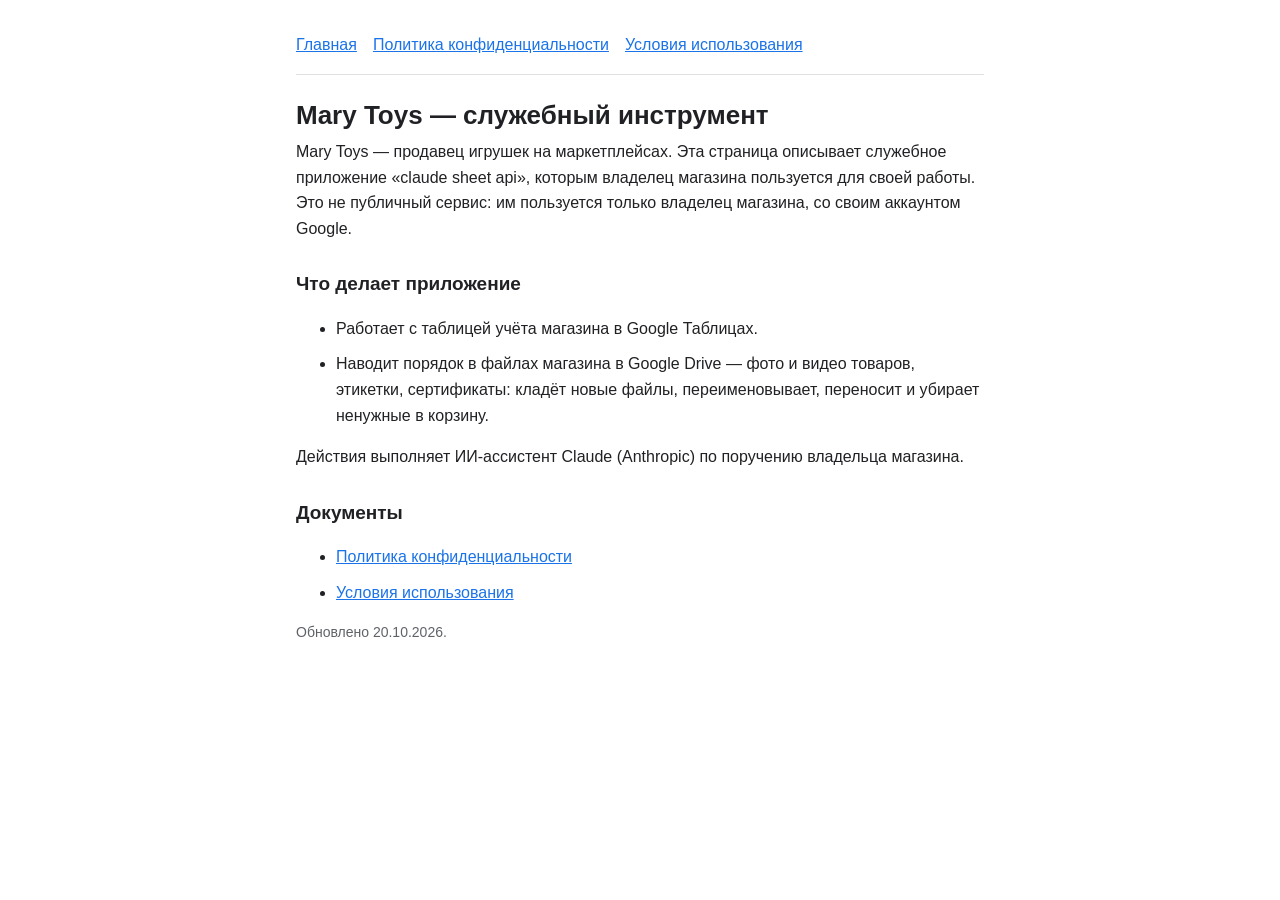
==== index.html @ 689a2454 "Страницы для экрана согласия Google: главная, политика, условия Служебное приложение «claude sheet a" ====
<!doctype html>
<html lang="ru">
<head>
<meta charset="utf-8">
<meta name="viewport" content="width=device-width, initial-scale=1">
<title>Mary Toys — служебный инструмент</title>
<link rel="stylesheet" href="style.css">
</head>
<body>
<main>
<nav><a href="./">Главная</a><a href="privacy.html">Политика конфиденциальности</a><a href="terms.html">Условия использования</a></nav>
<h1>Mary Toys — служебный инструмент</h1>
<p>Mary Toys — продавец игрушек на маркетплейсах. Эта страница описывает служебное приложение
«claude sheet api», которым владелец магазина пользуется для своей работы. Это не публичный сервис:
им пользуется только владелец магазина, со своим аккаунтом Google.</p>
<h2>Что делает приложение</h2>
<ul>
<li>Работает с таблицей учёта магазина в Google Таблицах.</li>
<li>Наводит порядок в файлах магазина в Google Drive — фото и видео товаров, этикетки,
сертификаты: кладёт новые файлы, переименовывает, переносит и убирает ненужные в корзину.</li>
</ul>
<p>Действия выполняет ИИ-ассистент Claude (Anthropic) по поручению владельца магазина.</p>
<h2>Документы</h2>
<ul>
<li><a href="privacy.html">Политика конфиденциальности</a></li>
<li><a href="terms.html">Условия использования</a></li>
</ul>
<p class="muted">Обновлено 20.10.2026.</p>
</main>
</body>
</html>
---- style.css ----
:root { --bg: #ffffff; --fg: #202124; --muted: #5f6368; --line: #e0e0e0; --link: #1a73e8; }
@media (prefers-color-scheme: dark) { :root { --bg: #1f1f1f; --fg: #e8eaed; --muted: #9aa0a6; --line: #3c4043; --link: #8ab4f8; } }
* { box-sizing: border-box; }
body { margin: 0; background: var(--bg); color: var(--fg); font: 16px/1.6 -apple-system, "Segoe UI", Roboto, Arial, sans-serif; }
main { max-width: 720px; margin: 0 auto; padding: 32px 16px 48px; }
h1 { font-size: 26px; line-height: 1.25; margin: 0 0 8px; }
h2 { font-size: 19px; margin: 28px 0 8px; }
p, li { margin: 0 0 10px; }
.muted { color: var(--muted); font-size: 14px; }
nav { display: flex; flex-wrap: wrap; gap: 16px; padding-bottom: 16px; margin-bottom: 24px; border-bottom: 1px solid var(--line); }
a { color: var(--link); }
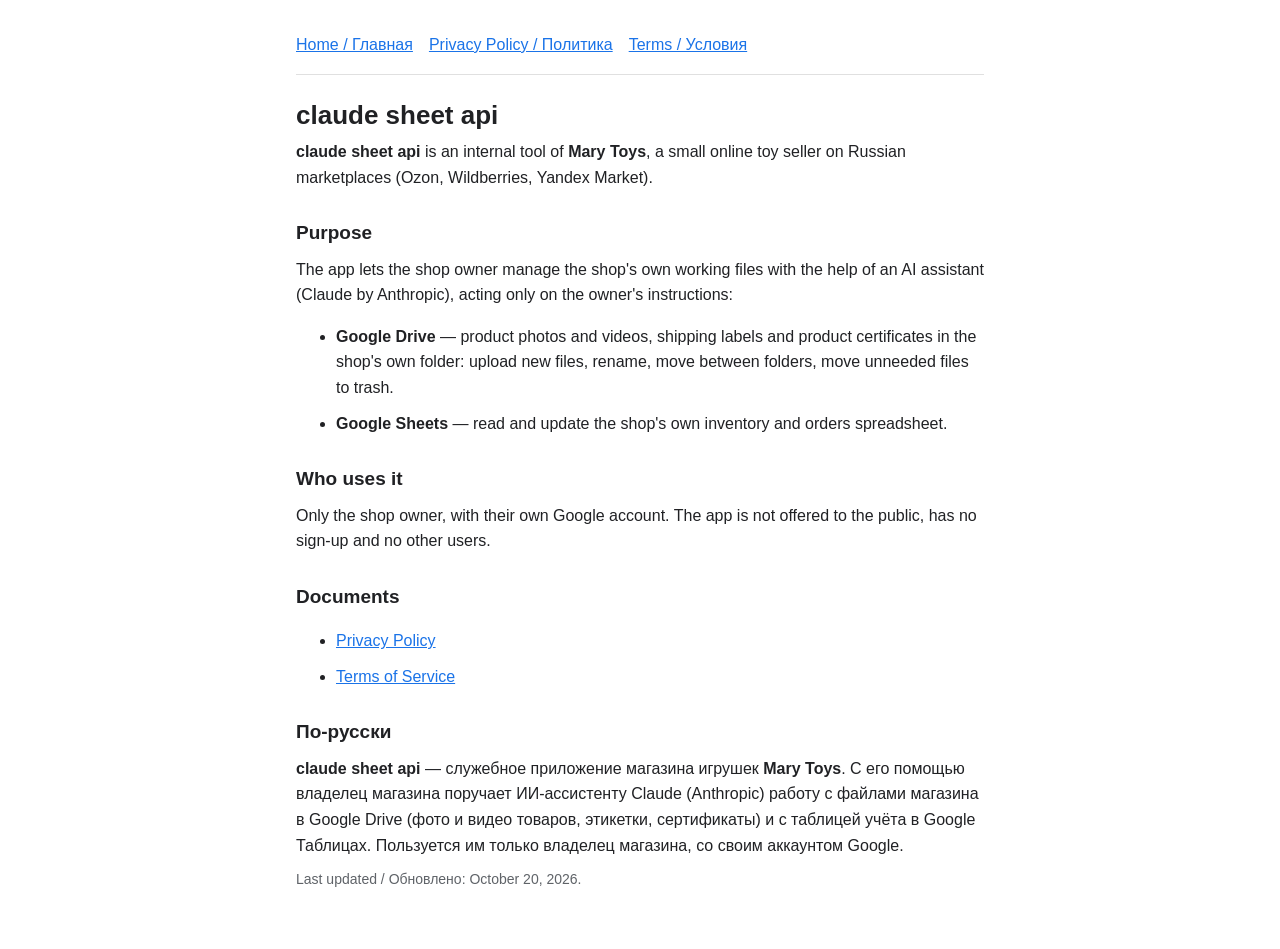
==== commit 37ccd9d4: "Страницы: название приложения, назначение и политика подробнее, по-английски Проверка бренда Google " ====
--- a/index.html
+++ b/index.html
@@ -1,31 +1,40 @@
 <!doctype html>
-<html lang="ru">
+<html lang="en">
 <head>
 <meta charset="utf-8">
 <meta name="viewport" content="width=device-width, initial-scale=1">
-<title>Mary Toys — служебный инструмент</title>
+<title>claude sheet api — Mary Toys</title>
+<meta name="description" content="claude sheet api — internal tool of the Mary Toys shop for managing the shop’s own Google Drive files and Google Sheets.">
 <link rel="stylesheet" href="style.css">
 </head>
 <body>
 <main>
-<nav><a href="./">Главная</a><a href="privacy.html">Политика конфиденциальности</a><a href="terms.html">Условия использования</a></nav>
-<h1>Mary Toys — служебный инструмент</h1>
-<p>Mary Toys — продавец игрушек на маркетплейсах. Эта страница описывает служебное приложение
-«claude sheet api», которым владелец магазина пользуется для своей работы. Это не публичный сервис:
-им пользуется только владелец магазина, со своим аккаунтом Google.</p>
-<h2>Что делает приложение</h2>
+<nav><a href="./">Home / Главная</a><a href="privacy.html">Privacy Policy / Политика</a><a href="terms.html">Terms / Условия</a></nav>
+<h1>claude sheet api</h1>
+<p><strong>claude sheet api</strong> is an internal tool of <strong>Mary Toys</strong>, a small online toy seller
+on Russian marketplaces (Ozon, Wildberries, Yandex Market).</p>
+<h2>Purpose</h2>
+<p>The app lets the shop owner manage the shop's own working files with the help of an AI assistant
+(Claude by Anthropic), acting only on the owner's instructions:</p>
 <ul>
-<li>Работает с таблицей учёта магазина в Google Таблицах.</li>
-<li>Наводит порядок в файлах магазина в Google Drive — фото и видео товаров, этикетки,
-сертификаты: кладёт новые файлы, переименовывает, переносит и убирает ненужные в корзину.</li>
+<li><strong>Google Drive</strong> — product photos and videos, shipping labels and product certificates in the
+shop's own folder: upload new files, rename, move between folders, move unneeded files to trash.</li>
+<li><strong>Google Sheets</strong> — read and update the shop's own inventory and orders spreadsheet.</li>
 </ul>
-<p>Действия выполняет ИИ-ассистент Claude (Anthropic) по поручению владельца магазина.</p>
-<h2>Документы</h2>
+<h2>Who uses it</h2>
+<p>Only the shop owner, with their own Google account. The app is not offered to the public, has no sign-up
+and no other users.</p>
+<h2>Documents</h2>
 <ul>
-<li><a href="privacy.html">Политика конфиденциальности</a></li>
-<li><a href="terms.html">Условия использования</a></li>
+<li><a href="privacy.html">Privacy Policy</a></li>
+<li><a href="terms.html">Terms of Service</a></li>
 </ul>
-<p class="muted">Обновлено 20.10.2026.</p>
+<h2>По-русски</h2>
+<p><strong>claude sheet api</strong> — служебное приложение магазина игрушек <strong>Mary Toys</strong>.
+С его помощью владелец магазина поручает ИИ-ассистенту Claude (Anthropic) работу с файлами магазина в Google Drive
+(фото и видео товаров, этикетки, сертификаты) и с таблицей учёта в Google Таблицах. Пользуется им только владелец
+магазина, со своим аккаунтом Google.</p>
+<p class="muted">Last updated / Обновлено: October 20, 2026.</p>
 </main>
 </body>
 </html>
